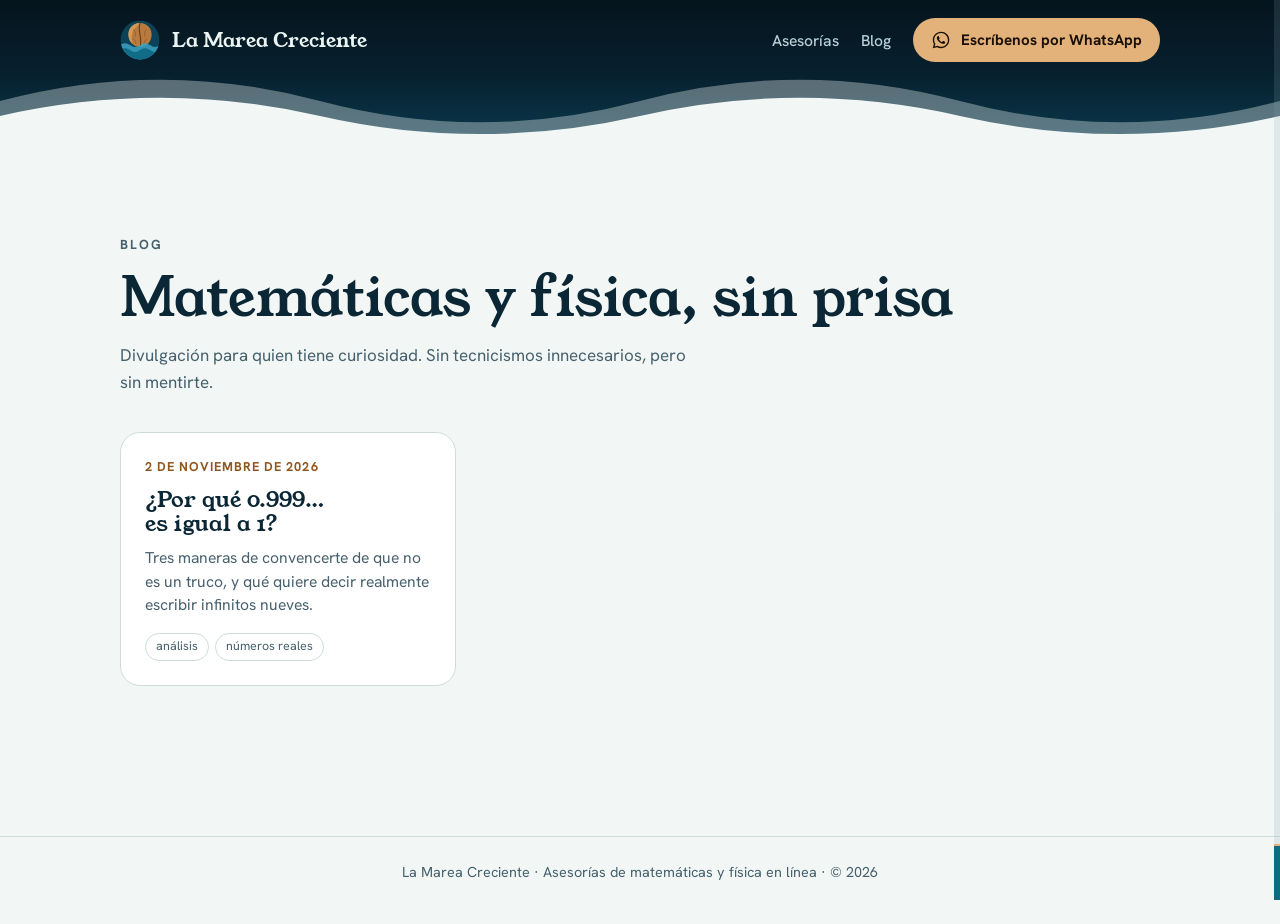
==== blog/index.html @ 5f163b48 "Blog" ====
<!DOCTYPE html>
<html lang="es-MX">
<head>
<meta charset="utf-8">
<meta name="viewport" content="width=device-width, initial-scale=1">
<title>Blog · La Marea Creciente</title>
<meta name="description" content="Divulgación de matemáticas y física, escrita con calma.">
<link rel="preconnect" href="https://fonts.googleapis.com">
<link rel="preconnect" href="https://fonts.gstatic.com" crossorigin>
<link href="https://fonts.googleapis.com/css2?family=Hanken+Grotesk:wght@400;500;700&family=Young+Serif&display=swap" rel="stylesheet">
<link rel="stylesheet" href="../css/site.css">
</head>
<body data-root="../">

<main class="wrap list-page">
  <div class="blog-head">
    <p class="eyebrow">Blog</p>
    <h1 style="font-size:clamp(2rem,5vw,3.4rem)">Matemáticas y física, sin prisa</h1>
    <p>Divulgación para quien tiene curiosidad. Sin tecnicismos innecesarios, pero sin mentirte.</p>
  </div>
  <div class="postlist" id="all"></div>
</main>

<script src="posts.js"></script>
<script src="../js/site.js"></script>
</body>
</html>
---- css/site.css ----
/* Idea: la página es el mar. El hero es agua profunda con una nuez flotando; la orilla (la ola final) deja paso al resto.
   Un medidor fino a la derecha sube con el scroll: la marea creciente. */
:root{
  --bg:#F2F7F5; --surface:#FFFFFF; --ink:#0B2736; --muted:#46606D;
  --sea:#0F6A85; --deep:#07202E; --nut:#B97A3E; --nut-hi:#E2B27A;
  --line:#CFDDDA; --accent-text:#8F561F;
  --display:"Young Serif", Georgia, "Times New Roman", serif;
  --body:"Hanken Grotesk", system-ui, -apple-system, "Segoe UI", sans-serif;
  color-scheme: light;
}
@media (prefers-color-scheme: dark){
  :root:not([data-theme="light"]){
    --bg:#06161F; --surface:#0C2331; --ink:#E5F0EE; --muted:#9DB5BD;
    --sea:#3AA3C2; --line:#1B3A4A; --accent-text:#E2B27A; color-scheme: dark;
  }
}
:root[data-theme="dark"]{
  --bg:#06161F; --surface:#0C2331; --ink:#E5F0EE; --muted:#9DB5BD;
  --sea:#3AA3C2; --line:#1B3A4A; --accent-text:#E2B27A; color-scheme: dark;
}

*{box-sizing:border-box}
html{scroll-behavior:smooth}
body{margin:0;background:var(--bg);color:var(--ink);font-family:var(--body);font-size:1.0625rem;line-height:1.6;-webkit-font-smoothing:antialiased}
h1,h2,h3{font-family:var(--display);font-weight:400;line-height:1.08;margin:0;text-wrap:balance}
p{margin:0}
a{color:inherit}
.wrap{max-width:1080px;margin:0 auto;padding:0 20px}
:focus-visible{outline:3px solid var(--nut-hi);outline-offset:3px;border-radius:6px}

/* medidor de marea */
.gauge{position:fixed;right:0;top:0;bottom:0;width:6px;background:rgba(127,160,170,.18);z-index:50;pointer-events:none}
.gauge i{position:absolute;left:0;right:0;bottom:0;height:var(--lvl,6%);background:var(--sea);transition:height .15s linear}
.gauge i::before{content:"";position:absolute;left:0;right:0;top:-2px;height:2px;background:var(--nut-hi)}

/* botones */
.btn{display:inline-flex;align-items:center;gap:10px;padding:14px 22px;border-radius:999px;background:var(--nut-hi);color:#1B1005;font-weight:700;text-decoration:none;font-size:1rem;border:0;cursor:pointer;transition:transform .2s ease, box-shadow .2s ease}
.btn:hover{transform:translateY(-2px);box-shadow:0 10px 24px -10px rgba(226,178,122,.8)}
.btn svg{width:20px;height:20px;flex:none}
.btn.ghost{background:transparent;color:inherit;border:1.5px solid currentColor}
.btn.ghost:hover{box-shadow:none;background:rgba(255,255,255,.08)}

/* hero */
.hero{position:relative;background:linear-gradient(180deg,#05141D 0%,#07202E 45%,#0B4258 100%);color:#EAF4F2;overflow:hidden}
.nav{display:flex;align-items:center;justify-content:space-between;gap:16px;padding:18px 0}
.brand{display:flex;align-items:center;gap:12px;text-decoration:none;font-family:var(--display);font-size:1.25rem}
.brand svg{width:40px;height:40px;flex:none}
.nav .btn{padding:10px 18px;font-size:.95rem}
.hero-grid{display:grid;grid-template-columns:1.15fr .85fr;gap:32px;align-items:center;padding:40px 0 150px}
.hero h1{font-size:clamp(2.4rem,6.2vw,4.7rem);letter-spacing:-.01em}
.hero h1 em{font-style:italic;color:var(--nut-hi)}
.hero .lead{margin-top:22px;max-width:34em;color:#B6D0D6;font-size:1.15rem}
.hero .cta{margin-top:30px;display:flex;flex-wrap:wrap;gap:12px}
.hero .tags{margin-top:28px;display:flex;flex-wrap:wrap;gap:8px;list-style:none;padding:0}
.hero .tags li{padding:6px 14px;border:1px solid rgba(182,208,214,.35);border-radius:999px;font-size:.9rem;color:#B6D0D6}

.scene{position:relative;width:100%;max-width:380px;aspect-ratio:1;justify-self:center}
.scene .nut{position:absolute;left:50%;top:6%;width:62%;transform:translateX(-50%);animation:bob 7s ease-in-out infinite;filter:drop-shadow(0 18px 24px rgba(0,0,0,.35))}
.scene .water{position:absolute;left:-10%;right:-10%;bottom:0;height:52%;overflow:hidden;-webkit-mask-image:linear-gradient(90deg,transparent,#000 14%,#000 86%,transparent),linear-gradient(180deg,#000 70%,transparent);-webkit-mask-composite:source-in;mask-image:linear-gradient(90deg,transparent,#000 14%,#000 86%,transparent),linear-gradient(180deg,#000 70%,transparent);mask-composite:intersect}
.scene .water::before{content:"";position:absolute;inset:0;top:34%;background:linear-gradient(180deg,rgba(15,106,133,.78),rgba(7,32,46,.95))}
.wave{position:absolute;left:0;bottom:0;width:200%;height:100%;animation:drift 14s linear infinite}
.wave.b{animation-duration:22s;animation-direction:reverse;opacity:.55}
.wave path{fill:rgba(58,163,194,.55)}
.wave.b path{fill:rgba(15,106,133,.7)}
.scene .water .wave{height:42%;bottom:auto;top:0}

.shore{position:absolute;left:0;bottom:-1px;width:100%;line-height:0}
.shore .wave{position:relative;display:block;height:auto;width:200%;animation-duration:18s}
.shore .wave path{fill:var(--bg)}
.shore .wave.b{position:absolute;left:0;bottom:0;opacity:.35}

@keyframes drift{to{transform:translateX(-50%)}}
@keyframes bob{0%,100%{transform:translate(-50%,0) rotate(-2deg)}50%{transform:translate(-50%,10px) rotate(2deg)}}

/* secciones */
section{padding:84px 0}
.eyebrow{font-size:.82rem;font-weight:700;letter-spacing:.14em;text-transform:uppercase;color:var(--accent-text);margin-bottom:14px}
h2{font-size:clamp(1.9rem,4.2vw,3rem)}

.idea{display:grid;grid-template-columns:1fr 1fr;gap:48px;align-items:start}
.idea .text p{margin-top:18px;color:var(--muted);max-width:34em}
.idea .text p strong{color:var(--ink)}
.duo{display:grid;gap:14px}
.duo div{padding:22px 24px;border-radius:18px;background:var(--surface);border:1px solid var(--line)}
.duo h3{font-size:1.25rem;margin-bottom:6px}
.duo p{color:var(--muted);font-size:1rem}
.duo .sea{background:var(--deep);border-color:transparent;color:#EAF4F2}
.duo .sea p{color:#B6D0D6}
.duo .sea h3{color:var(--nut-hi)}

.levels{display:grid;grid-template-columns:repeat(4,1fr);gap:14px;margin-top:40px}
.level{padding:24px 22px 26px;border-radius:20px;background:var(--surface);border:1px solid var(--line);display:flex;flex-direction:column;gap:12px}
.level .depth{height:5px;border-radius:5px;background:var(--line);position:relative;overflow:hidden}
.level .depth b{position:absolute;left:0;top:0;bottom:0;background:var(--sea);width:var(--w)}
.level h3{font-size:1.45rem}
.level h4{margin:6px 0 0;font-size:.78rem;letter-spacing:.12em;text-transform:uppercase;color:var(--accent-text)}
.level p{color:var(--muted);font-size:.98rem;line-height:1.5}

.why{background:var(--surface);border-top:1px solid var(--line);border-bottom:1px solid var(--line)}
.why-grid{display:grid;grid-template-columns:repeat(3,1fr);gap:36px;margin-top:40px}
.why-grid h3{font-size:1.5rem;margin-bottom:10px}
.why-grid p{color:var(--muted)}
.why-grid div{border-top:3px solid var(--sea);padding-top:20px}

.people{display:grid;grid-template-columns:1fr 1fr;gap:20px;margin-top:40px}
.person{display:flex;gap:18px;padding:26px;border-radius:22px;background:var(--surface);border:1px solid var(--line)}
.avatar{flex:none;width:64px;height:64px;border-radius:50%;background:var(--deep);color:var(--nut-hi);display:grid;place-items:center;font-family:var(--display);font-size:1.7rem}
.person h3{font-size:1.5rem}
.person .role{color:var(--accent-text);font-weight:700;font-size:.92rem;margin:2px 0 8px}
.person p:last-child{color:var(--muted);font-size:1rem}

.steps{list-style:none;padding:0;margin:40px 0 0;display:grid;grid-template-columns:repeat(4,1fr);gap:18px;counter-reset:s}
.steps li{counter-increment:s;padding-top:18px;border-top:2px solid var(--line);position:relative}
.steps li::before{content:counter(s);position:absolute;top:-17px;left:0;width:32px;height:32px;border-radius:50%;background:var(--sea);color:#fff;display:grid;place-items:center;font-weight:700;font-size:.95rem}
.steps h3{font-size:1.2rem;margin:10px 0 6px}
.steps p{color:var(--muted);font-size:.98rem;line-height:1.5}

.final{position:relative;background:linear-gradient(180deg,#0B4258,#05141D);color:#EAF4F2;text-align:center;padding:110px 0 60px;overflow:hidden}
.final .top{position:absolute;left:0;top:-1px;width:100%;line-height:0;transform:scaleY(-1)}
.final .top .wave{position:relative;display:block;height:auto;width:200%;animation:drift 20s linear infinite}
.final .top .wave path{fill:var(--bg)}
.final h2{max-width:14em;margin:0 auto}
.final p.sub{margin:18px auto 0;max-width:32em;color:#B6D0D6}
.final .btn{margin-top:30px;font-size:1.1rem;padding:16px 28px}
.final .num{margin-top:14px;color:#B6D0D6;font-size:.95rem}
footer{margin-top:80px;padding-top:24px;border-top:1px solid rgba(182,208,214,.2);display:flex;justify-content:space-between;gap:12px;flex-wrap:wrap;font-size:.9rem;color:#8FB0B8;text-align:left}

@media (max-width:900px){
  .hero-grid{grid-template-columns:1fr;padding-bottom:130px}
  .scene{max-width:300px;order:-1}
  .idea{grid-template-columns:1fr;gap:28px}
  .levels{grid-template-columns:1fr 1fr}
  .why-grid,.people{grid-template-columns:1fr}
  .steps{grid-template-columns:1fr 1fr;row-gap:36px}
}
@media (max-width:520px){
  section{padding:64px 0}
  .levels,.steps{grid-template-columns:1fr}
  .brand span{font-size:1.05rem}
  .nav .btn span{display:none}
  .person{flex-direction:column}
}
@media (prefers-reduced-motion: reduce){
  html{scroll-behavior:auto}
  .wave,.scene .nut{animation:none}
  .gauge i{transition:none}
}

/* ===== Blog y navegación compartida ===== */
.navlinks{display:flex;align-items:center;gap:22px}
.navlink{text-decoration:none;color:#B6D0D6;font-weight:500;font-size:.98rem}
.navlink:hover{color:#fff}
.hero.mini .shore{bottom:-1px}
.hero.mini{padding-bottom:84px}

.blog-head{padding:56px 0 0}
.blog-head p{color:var(--muted);max-width:34em;margin-top:14px}
.postlist{display:grid;grid-template-columns:repeat(auto-fill,minmax(290px,1fr));gap:16px;margin:36px 0 0}
.postcard{display:flex;flex-direction:column;gap:10px;padding:24px;border-radius:20px;background:var(--surface);border:1px solid var(--line);text-decoration:none;transition:transform .2s ease,border-color .2s ease}
.postcard:hover{transform:translateY(-3px);border-color:var(--sea)}
.postcard h3{font-size:1.4rem}
.postcard .meta{font-size:.8rem;color:var(--accent-text);font-weight:700;letter-spacing:.08em;text-transform:uppercase}
.postcard p{color:var(--muted);font-size:.98rem;line-height:1.5}
.chips{display:flex;gap:6px;flex-wrap:wrap;margin-top:auto;padding-top:6px}
.chip{font-size:.78rem;padding:3px 10px;border-radius:999px;border:1px solid var(--line);color:var(--muted)}
.more{display:inline-block;margin-top:28px;font-weight:700;color:var(--accent-text);text-decoration:none}
.more:hover{text-decoration:underline}
.empty{margin-top:36px;color:var(--muted)}
.list-page{padding-bottom:90px}

.post{max-width:40em;margin:0 auto;padding:56px 20px 24px}
.post h1{font-size:clamp(2rem,5vw,3.2rem)}
.post .meta{margin:18px 0 8px;color:var(--muted);font-size:.95rem}
.post .chips{margin:0 0 36px;padding:0}
.post .body{font-size:1.15rem;line-height:1.75}
.post .body > * + *{margin-top:1.1em}
.post .body h2{font-size:1.7rem;margin-top:2em}
.post .body h3{font-size:1.3rem;margin-top:1.6em}
.post .body a{color:var(--accent-text)}
.post .body blockquote{margin-left:0;padding-left:20px;border-left:3px solid var(--nut);color:var(--muted);font-style:italic}
.post .body img{max-width:100%;height:auto;border-radius:12px}
.post .body figure{margin-left:0;margin-right:0}
.post .body figcaption{font-size:.9rem;color:var(--muted);margin-top:8px}
.post .body code{font-size:.92em;background:var(--surface);border:1px solid var(--line);padding:1px 6px;border-radius:6px}
.post .body .katex-display{overflow-x:auto;overflow-y:hidden;padding:4px 0}
.post-cta{max-width:40em;margin:24px auto 0;padding:0 20px}
.post-cta .box{padding:28px;border-radius:22px;background:var(--deep);color:#EAF4F2}
.post-cta h3{font-size:1.5rem;margin-bottom:8px}
.post-cta p{color:#B6D0D6;margin-bottom:18px}
.back{display:inline-block;margin:28px 0 80px;font-weight:700;color:var(--accent-text);text-decoration:none}
.post-wrap{padding:0 20px}
.site-foot{display:block;margin-top:60px;border-top:1px solid var(--line);padding:24px 20px 40px;text-align:center;color:var(--muted);font-size:.9rem}
@media (max-width:520px){ .navlinks{gap:14px} .navlink{font-size:.92rem} }
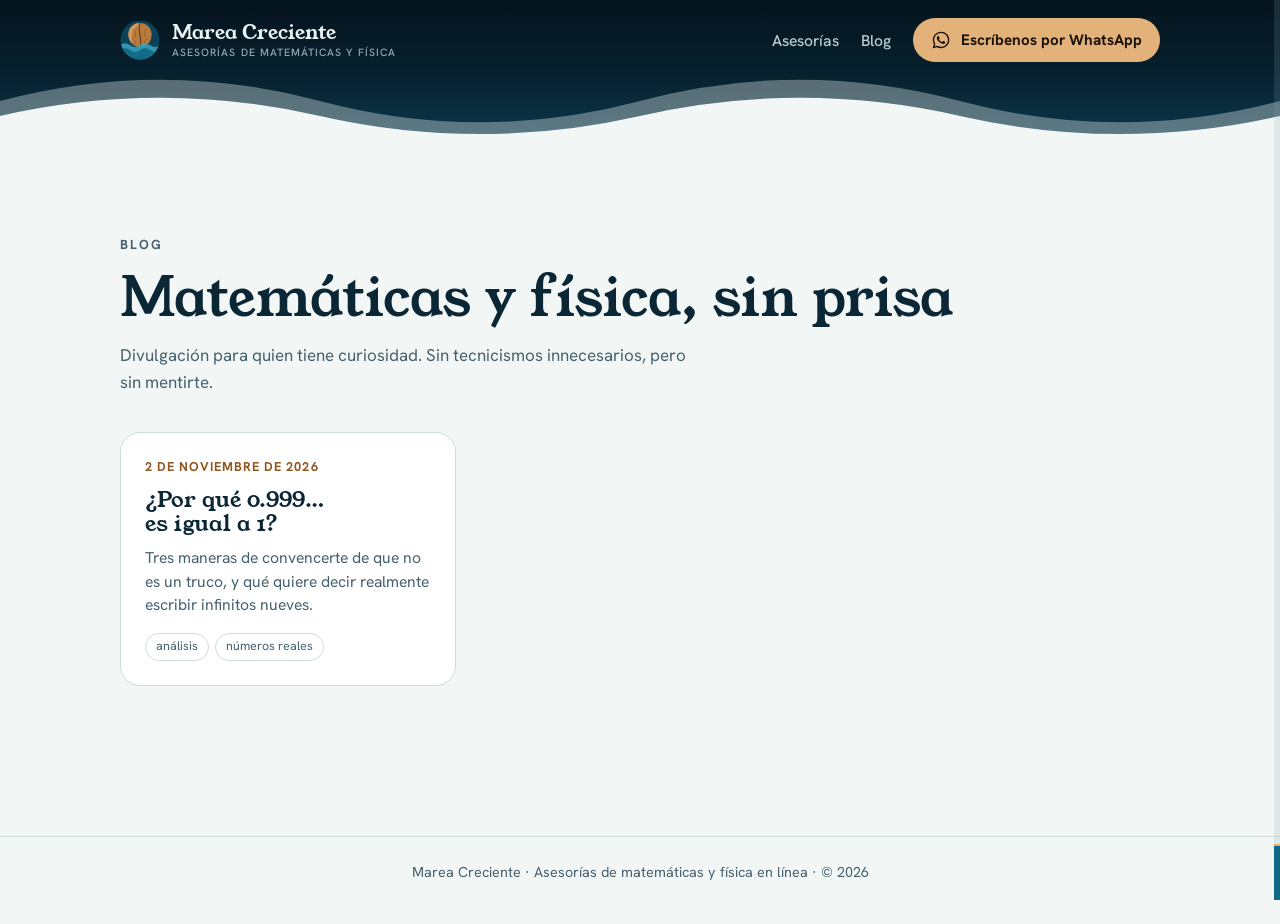
==== commit d1dfe401: "1st blog" ====
--- a/blog/index.html
+++ b/blog/index.html
@@ -3,7 +3,7 @@
 <head>
 <meta charset="utf-8">
 <meta name="viewport" content="width=device-width, initial-scale=1">
-<title>Blog · La Marea Creciente</title>
+<title>Blog · Marea Creciente</title>
 <meta name="description" content="Divulgación de matemáticas y física, escrita con calma.">
 <link rel="preconnect" href="https://fonts.googleapis.com">
 <link rel="preconnect" href="https://fonts.gstatic.com" crossorigin>
--- a/css/site.css
+++ b/css/site.css
@@ -57,7 +57,7 @@
 .scene{position:relative;width:100%;max-width:380px;aspect-ratio:1;justify-self:center}
 .scene .nut{position:absolute;left:50%;top:6%;width:62%;transform:translateX(-50%);animation:bob 7s ease-in-out infinite;filter:drop-shadow(0 18px 24px rgba(0,0,0,.35))}
 .scene .water{position:absolute;left:-10%;right:-10%;bottom:0;height:52%;overflow:hidden;-webkit-mask-image:linear-gradient(90deg,transparent,#000 14%,#000 86%,transparent),linear-gradient(180deg,#000 70%,transparent);-webkit-mask-composite:source-in;mask-image:linear-gradient(90deg,transparent,#000 14%,#000 86%,transparent),linear-gradient(180deg,#000 70%,transparent);mask-composite:intersect}
-.scene .water::before{content:"";position:absolute;inset:0;top:34%;background:linear-gradient(180deg,rgba(15,106,133,.78),rgba(7,32,46,.95))}
+.scene .water::before{content:"";position:absolute;inset:0;top:30%;background:linear-gradient(180deg,rgba(15,106,133,0),rgba(15,106,133,.55) 35%,rgba(7,32,46,.95))}
 .wave{position:absolute;left:0;bottom:0;width:200%;height:100%;animation:drift 14s linear infinite}
 .wave.b{animation-duration:22s;animation-direction:reverse;opacity:.55}
 .wave path{fill:rgba(58,163,194,.55)}
@@ -192,3 +192,9 @@
 .site-foot{display:block;margin-top:60px;border-top:1px solid var(--line);padding:24px 20px 40px;text-align:center;color:var(--muted);font-size:.9rem}
 @media (max-width:520px){ .navlinks{gap:14px} .navlink{font-size:.92rem} }
 
+
+/* Marca con descriptor */
+.brand-text{display:flex;flex-direction:column;line-height:1.1}
+.brand-text small{font-family:var(--body);font-size:.66rem;letter-spacing:.1em;text-transform:uppercase;color:#8FB0B8;margin-top:4px;font-weight:500}
+.hero .eyebrow{color:var(--nut-hi);margin-bottom:16px}
+@media (max-width:520px){.brand-text small{display:none}}
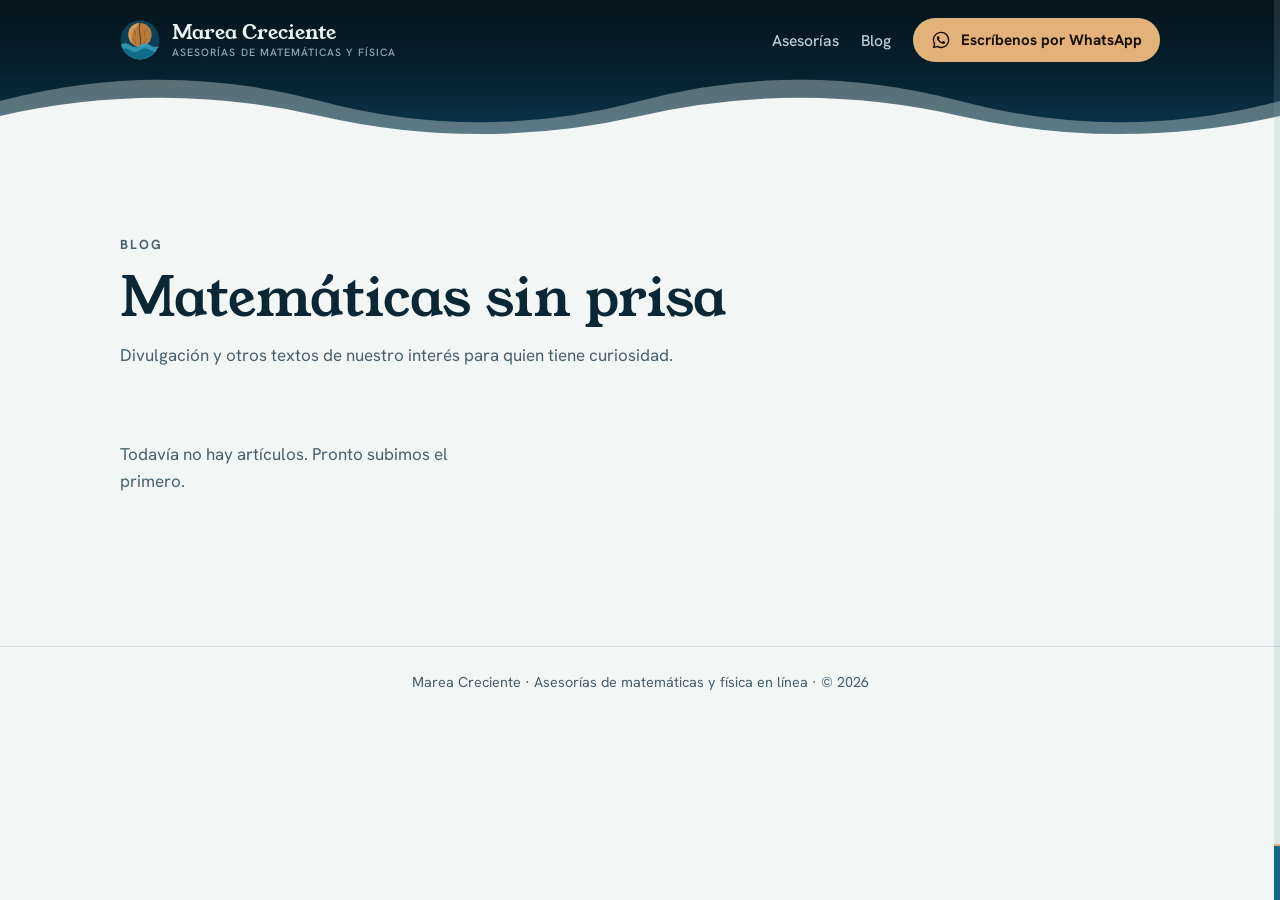
==== commit 80087139: "Posts" ====
--- a/blog/index.html
+++ b/blog/index.html
@@ -4,7 +4,7 @@
 <meta charset="utf-8">
 <meta name="viewport" content="width=device-width, initial-scale=1">
 <title>Blog · Marea Creciente</title>
-<meta name="description" content="Divulgación de matemáticas y física, escrita con calma.">
+<meta name="description" content="Divulgación de matemáticas.">
 <link rel="preconnect" href="https://fonts.googleapis.com">
 <link rel="preconnect" href="https://fonts.gstatic.com" crossorigin>
 <link href="https://fonts.googleapis.com/css2?family=Hanken+Grotesk:wght@400;500;700&family=Young+Serif&display=swap" rel="stylesheet">
@@ -15,8 +15,8 @@
 <main class="wrap list-page">
   <div class="blog-head">
     <p class="eyebrow">Blog</p>
-    <h1 style="font-size:clamp(2rem,5vw,3.4rem)">Matemáticas y física, sin prisa</h1>
-    <p>Divulgación para quien tiene curiosidad. Sin tecnicismos innecesarios, pero sin mentirte.</p>
+    <h1 style="font-size:clamp(2rem,5vw,3.4rem)">Matemáticas sin prisa</h1>
+    <p>Divulgación y otros textos de nuestro interés para quien tiene curiosidad.</p>
   </div>
   <div class="postlist" id="all"></div>
 </main>
